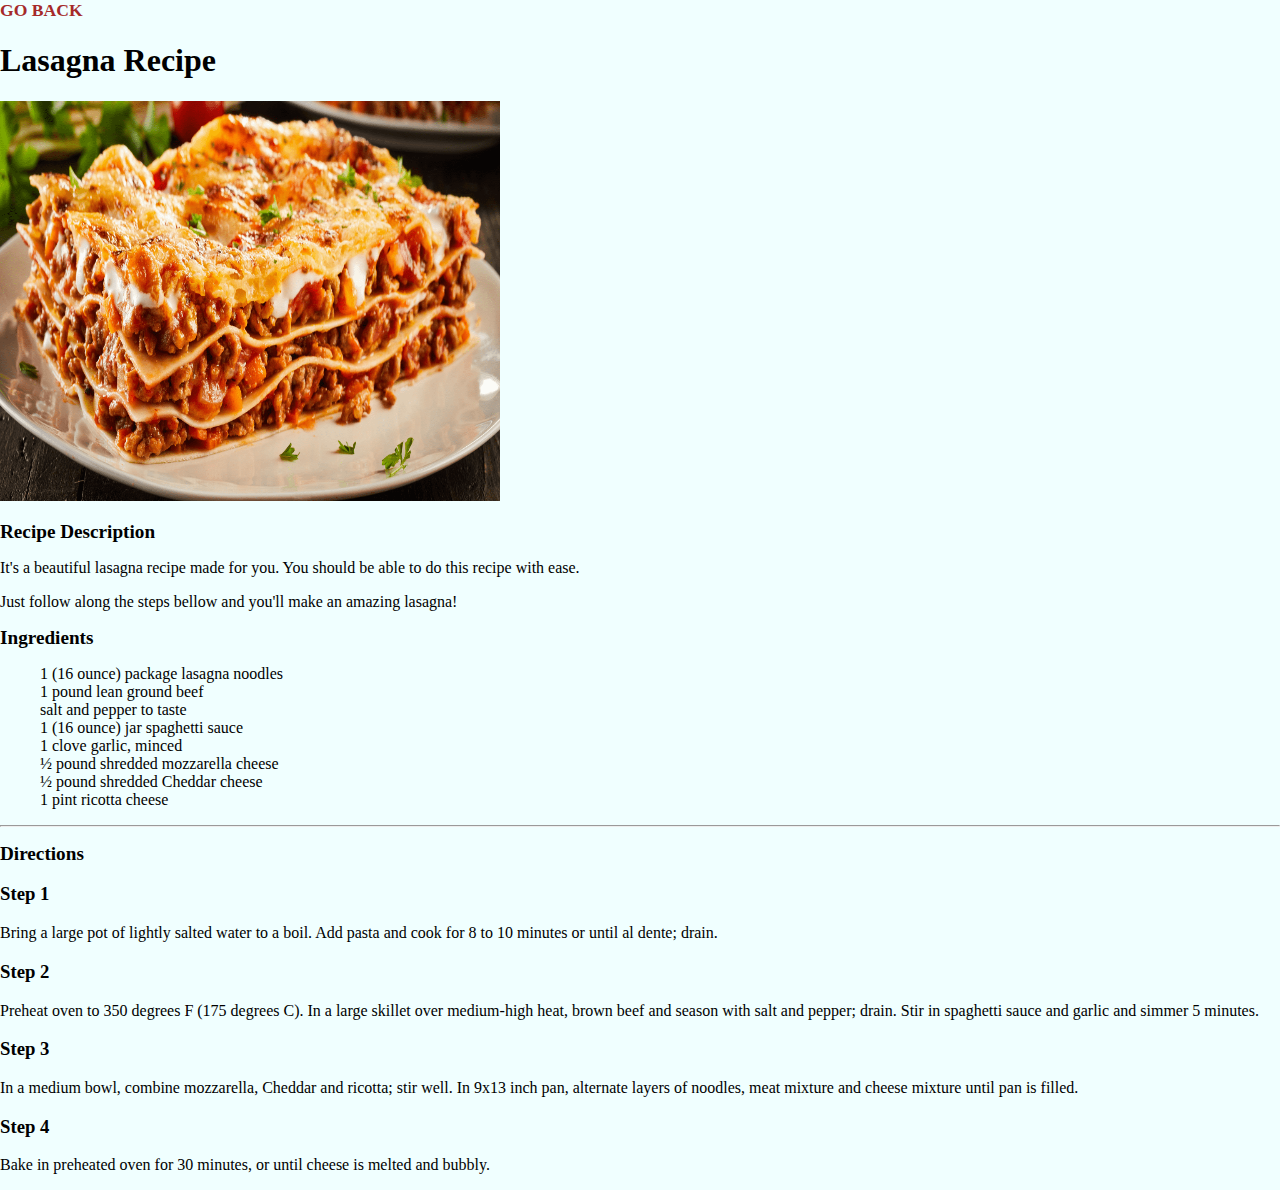
==== recipes/lasagna.html @ e660a562 "Added the local recipe website to the GitHub" ====
<!DOCTYPE html>
<html>
  <head>
    <meta charset="utf-8">
    <meta http-equiv="X-UA-Compatible" content="IE=edge">
    <meta name="viewport" content="width=device-width, initial-scale=1.0">
    <link rel="stylesheet" href="../style.css">
    <title>Lasagna Recipe</title>
  </head>
  <body>
    <a class="back" href="../index.html"><strong>GO BACK</strong></a>
    <h1>Lasagna Recipe</h1>
    <img src="../img/las.png" width="500px" height="400px" alt="Image of a beautiful Lasagna">
    <h2>Recipe Description</h2>
    <p>It's a beautiful lasagna recipe made for you. You should be able to do this recipe with ease.</p>
    <p>Just follow along the steps bellow and you'll make an amazing lasagna!</p>
    <h2>Ingredients</h2>
    <ul>
      <li>1 (16 ounce) package lasagna noodles</li>
      <li>1 pound lean ground beef</li>
      <li>salt and pepper to taste</li>
      <li>1 (16 ounce) jar spaghetti sauce</li>
      <li>1 clove garlic, minced</li>
      <li>½ pound shredded mozzarella cheese</li>
      <li>½ pound shredded Cheddar cheese</li>
      <li>1 pint ricotta cheese</li>
    </ul>
    <hr size="2px">
    <h2>Directions</h2>
    <h3>Step 1</h3>
    <p>Bring a large pot of lightly salted water to a boil. Add pasta and cook for 8 to 10 minutes or until al dente; drain.</p>
    <h3>Step 2</h3>
    <p>Preheat oven to 350 degrees F (175 degrees C). In a large skillet over medium-high heat, brown beef and season with salt and pepper; drain. Stir in spaghetti sauce and garlic and simmer 5 minutes.</p>
    <h3>Step 3</h3>
    <p>In a medium bowl, combine mozzarella, Cheddar and ricotta; stir well. In 9x13 inch pan, alternate layers of noodles, meat mixture and cheese mixture until pan is filled.</p>
    <h3>Step 4</h3>
    <p>Bake in preheated oven for 30 minutes, or until cheese is melted and bubbly.</p>
    <script type="text/javascript" scr="../script.js"></script>
  </body>
</html>
---- style.css ----
body {
  margin: 0;
  background-color: azure;
}

ul {
  list-style: none;
  display: grid;
}

a {
  text-decoration: none;
  font-size: 1.1em;
  color: rgb(59, 59, 59);
}

h2 {
  font-size: 1.2em;
}

.odin-heading {
  text-align: center;
}

.back {
  color: brown;
}

.container {
  display: grid;
  grid-template-columns: repeat(auto-fit, minmax(150px, 250px));
  grid-template-rows: repeat(auto-fit, minmax(250px, 300px));
  gap: 10px;
  justify-content: center;
  text-align: center;
  margin-top: 10vh;
}

.recipeImg-1 {
  display: inline-block;
  width: 100%;
  height: 100%;
  opacity: 0.3;
  transition: all 1s;
}

.recipeCard > img {
  width: 100%;
  height: 100%;
  opacity: 0.3;
  transition: all 1s;
}

.recipeCard:hover img {
  opacity: 1;
  border-radius: 35px;
}
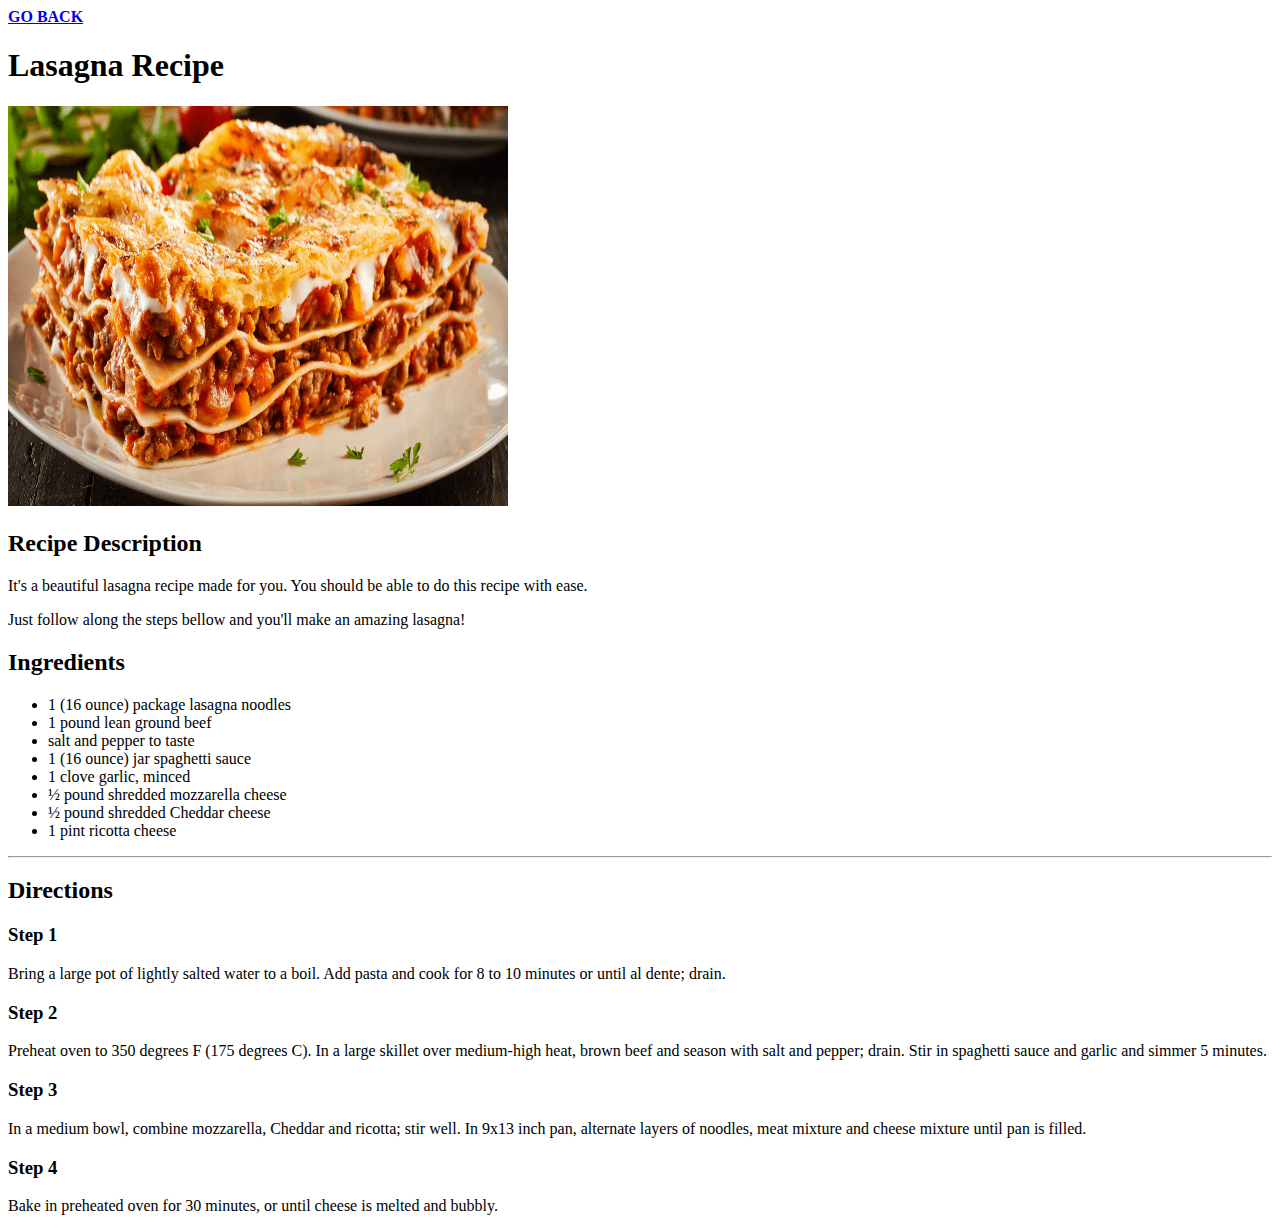
==== commit 2b3810a3: "Added a link to the new css style sheet" ====
--- a/recipes/lasagna.html
+++ b/recipes/lasagna.html
@@ -4,7 +4,7 @@
     <meta charset="utf-8">
     <meta http-equiv="X-UA-Compatible" content="IE=edge">
     <meta name="viewport" content="width=device-width, initial-scale=1.0">
-    <link rel="stylesheet" href="../style.css">
+    <link rel="stylesheet" href="../recipe_style.css">
     <title>Lasagna Recipe</title>
   </head>
   <body>
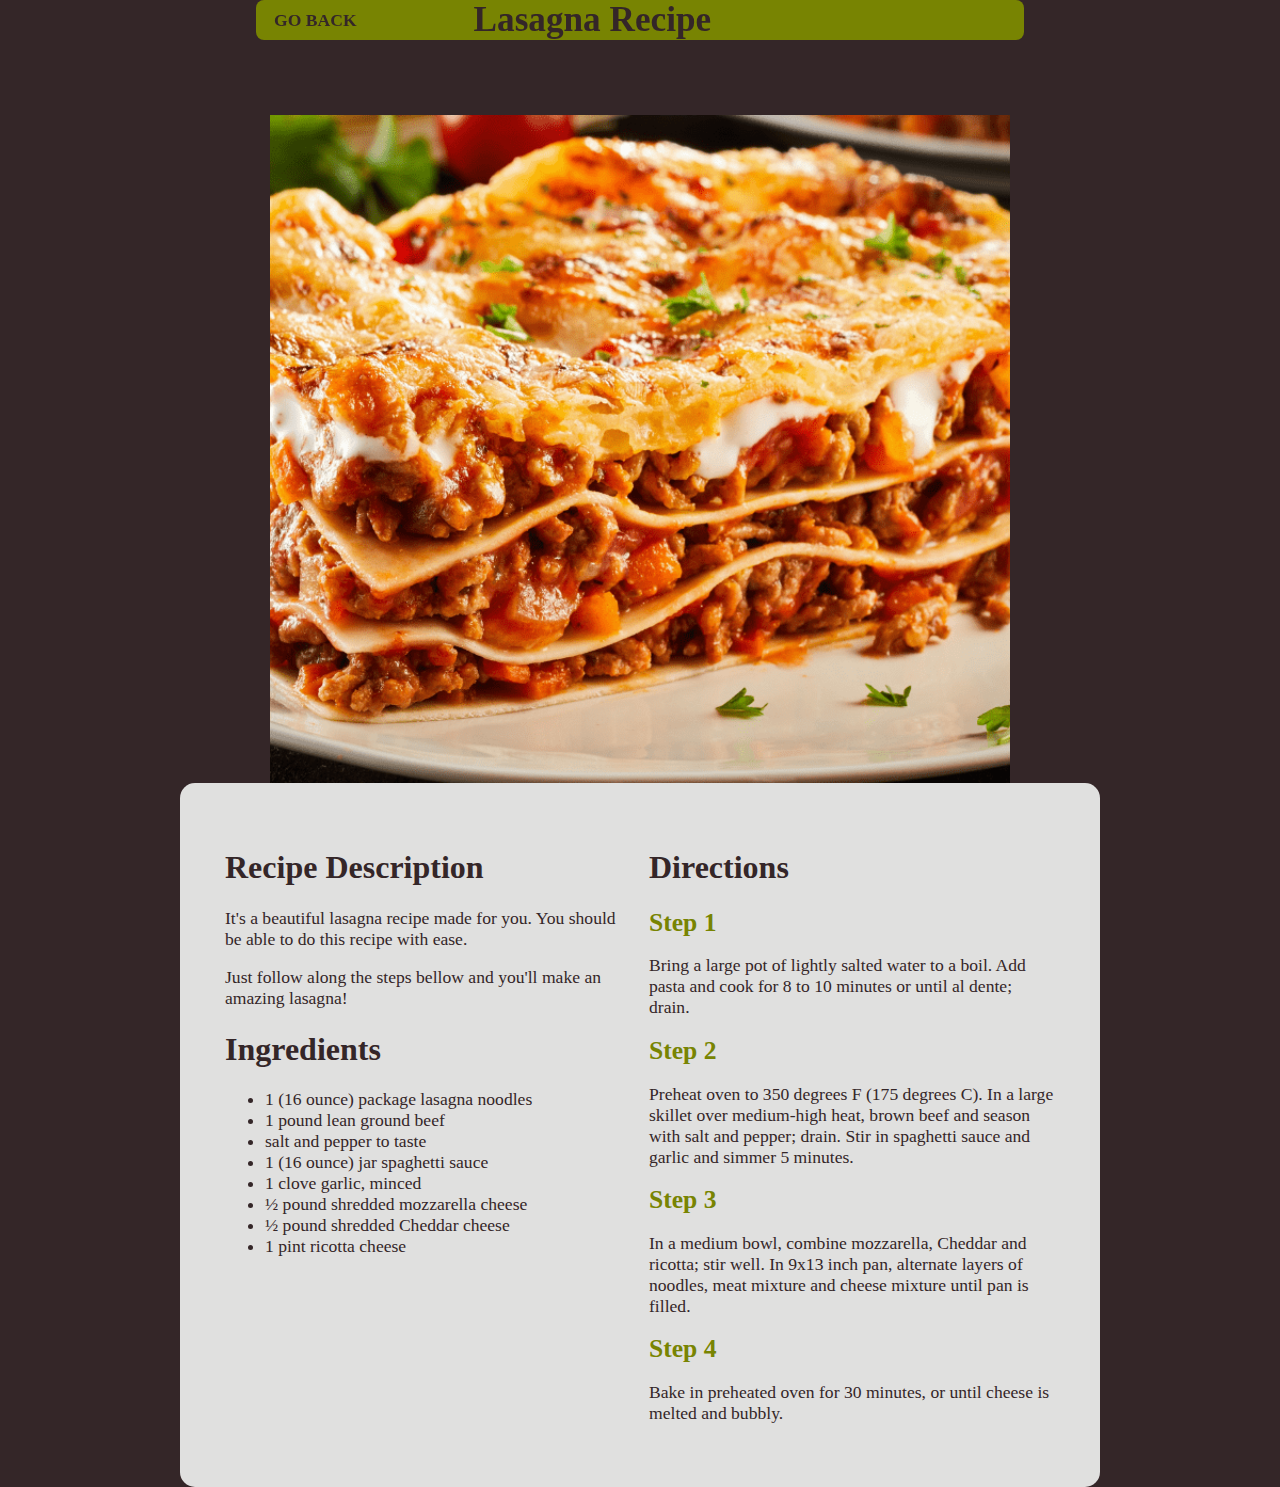
==== commit 81a0388a: "Changed the recipes pages loadout and added the css files to the pages" ====
--- a/recipes/lasagna.html
+++ b/recipes/lasagna.html
@@ -1,40 +1,50 @@
 <!DOCTYPE html>
-<html>
-  <head>
-    <meta charset="utf-8">
-    <meta http-equiv="X-UA-Compatible" content="IE=edge">
-    <meta name="viewport" content="width=device-width, initial-scale=1.0">
-    <link rel="stylesheet" href="../recipe_style.css">
-    <title>Lasagna Recipe</title>
-  </head>
-  <body>
+<html lang="en">
+<head>
+  <meta charset="UTF-8">
+  <meta http-equiv="X-UA-Compatible" content="IE=edge">
+  <meta name="viewport" content="width=device-width, initial-scale=1.0">
+  <link rel="stylesheet" href="../css/lasagna_style.css">
+  <title>Lasagna Recipe</title>
+</head>
+<body>
+  <!-- --------------------- NAVEGATION BAR ------------------ -->
+  <nav class="navBar">
     <a class="back" href="../index.html"><strong>GO BACK</strong></a>
-    <h1>Lasagna Recipe</h1>
-    <img src="../img/las.png" width="500px" height="400px" alt="Image of a beautiful Lasagna">
-    <h2>Recipe Description</h2>
-    <p>It's a beautiful lasagna recipe made for you. You should be able to do this recipe with ease.</p>
-    <p>Just follow along the steps bellow and you'll make an amazing lasagna!</p>
-    <h2>Ingredients</h2>
-    <ul>
-      <li>1 (16 ounce) package lasagna noodles</li>
-      <li>1 pound lean ground beef</li>
-      <li>salt and pepper to taste</li>
-      <li>1 (16 ounce) jar spaghetti sauce</li>
-      <li>1 clove garlic, minced</li>
-      <li>½ pound shredded mozzarella cheese</li>
-      <li>½ pound shredded Cheddar cheese</li>
-      <li>1 pint ricotta cheese</li>
-    </ul>
-    <hr size="2px">
-    <h2>Directions</h2>
-    <h3>Step 1</h3>
-    <p>Bring a large pot of lightly salted water to a boil. Add pasta and cook for 8 to 10 minutes or until al dente; drain.</p>
-    <h3>Step 2</h3>
-    <p>Preheat oven to 350 degrees F (175 degrees C). In a large skillet over medium-high heat, brown beef and season with salt and pepper; drain. Stir in spaghetti sauce and garlic and simmer 5 minutes.</p>
-    <h3>Step 3</h3>
-    <p>In a medium bowl, combine mozzarella, Cheddar and ricotta; stir well. In 9x13 inch pan, alternate layers of noodles, meat mixture and cheese mixture until pan is filled.</p>
-    <h3>Step 4</h3>
-    <p>Bake in preheated oven for 30 minutes, or until cheese is melted and bubbly.</p>
-    <script type="text/javascript" scr="../script.js"></script>
-  </body>
-</html>
+    <h1 class="navH1">Lasagna Recipe</h1>
+  </nav>
+  <!-- ------------------- iMAGE OF THE RECIPE ------------------ -->
+  <div class="midDiv"></div>
+  <!-- ------------------- DESCRIPTION --------------------- -->
+  <div class="midDiv-1">    
+    <div class="leftSide">
+      <h1>Recipe Description</h1>
+      <p>It's a beautiful lasagna recipe made for you. You should be able to do this recipe with ease.</p>
+      <p>Just follow along the steps bellow and you'll make an amazing lasagna!</p>
+      <h1>Ingredients</h1>
+      <ul>
+        <li>1 (16 ounce) package lasagna noodles</li>
+        <li>1 pound lean ground beef</li>
+        <li>salt and pepper to taste</li>
+        <li>1 (16 ounce) jar spaghetti sauce</li>
+        <li>1 clove garlic, minced</li>
+        <li>½ pound shredded mozzarella cheese</li>
+        <li>½ pound shredded Cheddar cheese</li>
+        <li>1 pint ricotta cheese</li>
+      </ul>
+    </div>
+    <div class="rightSide">
+      <h1>Directions</h1>
+      <h2>Step 1</h2>
+      <p>Bring a large pot of lightly salted water to a boil. Add pasta and cook for 8 to 10 minutes or until al dente; drain.</p>
+      <h2>Step 2</h2>
+      <p>Preheat oven to 350 degrees F (175 degrees C). In a large skillet over medium-high heat, brown beef and season with salt and pepper; drain. Stir in spaghetti sauce and garlic and simmer 5 minutes.</p>
+      <h2>Step 3</h2>
+      <p>In a medium bowl, combine mozzarella, Cheddar and ricotta; stir well. In 9x13 inch pan, alternate layers of noodles, meat mixture and cheese mixture until pan is filled.</p>
+      <h2>Step 4</h2>
+      <p>Bake in preheated oven for 30 minutes, or until cheese is melted and bubbly.</p>
+    </div>    
+  </div> 
+  <script type="text/javascript" scr="../script.js"></script>
+</body>
+</html>--- a/css/lasagna_style.css
+++ b/css/lasagna_style.css
@@ -0,0 +1,103 @@
+body {
+  margin: 0;
+  background-color: #342628;
+}
+
+h1 {
+  font-size: 2.0em;
+  font-weight: bold;
+  color:#342628;
+}
+
+h2 {
+  font-size: 1.6em;
+  color: #788402;
+  font-weight: bold;
+  margin: 0;
+}
+
+p {
+  font-size: 1.1em;
+  color:#342628;
+}
+
+ul {
+  font-size: 1.1em;
+  color:#342628;
+}
+
+/* --------------------- NAVEGATION BAR --------------- */
+.navBar {
+  display: flex;
+  align-items: center;
+  justify-self: center;
+  position: fixed;
+  top: 0;
+  z-index: 9999;
+  width: 60%;
+  height: auto;
+  background-color: #788402;
+  border-radius: 8px;
+  transition: all 0.5s;
+  opacity: 1;
+}
+
+.navBar:hover {
+  opacity: 1;
+  padding: 0.15em;
+  width: 70%;
+}
+
+.navBar:hover a, .navBar:hover h1 {
+  color: #f7f4ef;
+}
+
+.back {
+  text-decoration: none;
+  margin: 0;
+  margin-right: 13vh;
+  margin-left: 2vh;
+  font-size: 1.1em;
+  font-weight: bold;
+  color: #342628;
+}
+
+.navH1 {
+  color: #342628;
+  font-weight: bold;
+  margin: 0;
+  font-size: 2.2em;
+}
+
+/* --------------------- BODY AND IMAGE --------------- */
+
+.midDiv {
+  display: flex;
+  margin-top: 7vh;
+  margin-left: 30vh;
+  margin-right: 30vh;
+  align-items: center;
+  justify-content: center;
+  background: url(../img/las.png);
+  background-attachment: fixed;
+  background-size:contain;
+  background-repeat: no-repeat;
+  background-position: center;
+  min-height: 80vh;
+  max-width: 100%;
+}
+
+/* ------------------------------- MIDDLE DIV ---------------------- */
+
+.midDiv-1 {
+  display: grid;
+  gap: 2vh;
+  background-color: #e0e0df;
+  padding: 5vh;
+  grid-template-columns: repeat(2, 1fr);
+  justify-content: center;
+  margin-left: 20vh;
+  margin-right: 20vh;
+  border-radius: 15px;
+}
+
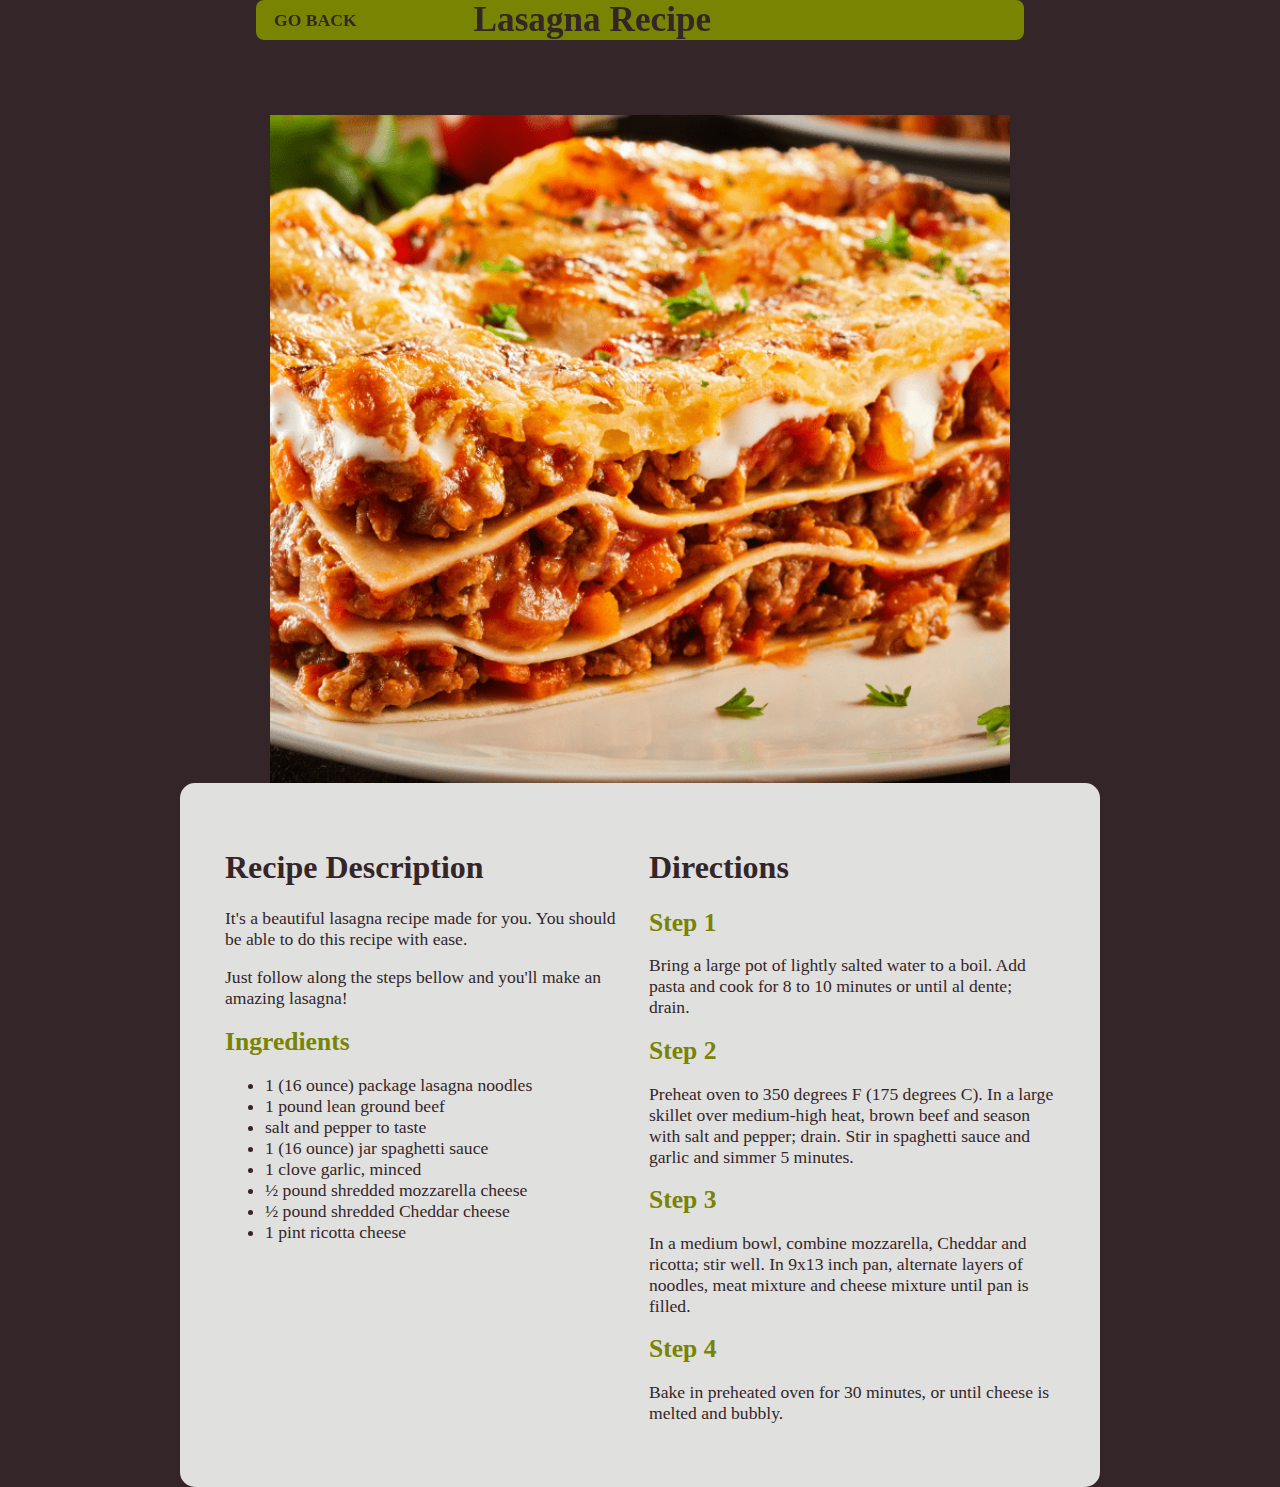
==== commit c9c869da: "fixed the color of "ingredients"" ====
--- a/recipes/lasagna.html
+++ b/recipes/lasagna.html
@@ -21,7 +21,7 @@
       <h1>Recipe Description</h1>
       <p>It's a beautiful lasagna recipe made for you. You should be able to do this recipe with ease.</p>
       <p>Just follow along the steps bellow and you'll make an amazing lasagna!</p>
-      <h1>Ingredients</h1>
+      <h2>Ingredients</h2>
       <ul>
         <li>1 (16 ounce) package lasagna noodles</li>
         <li>1 pound lean ground beef</li>
@@ -47,4 +47,4 @@
   </div> 
   <script type="text/javascript" scr="../script.js"></script>
 </body>
-</html>+</html>
